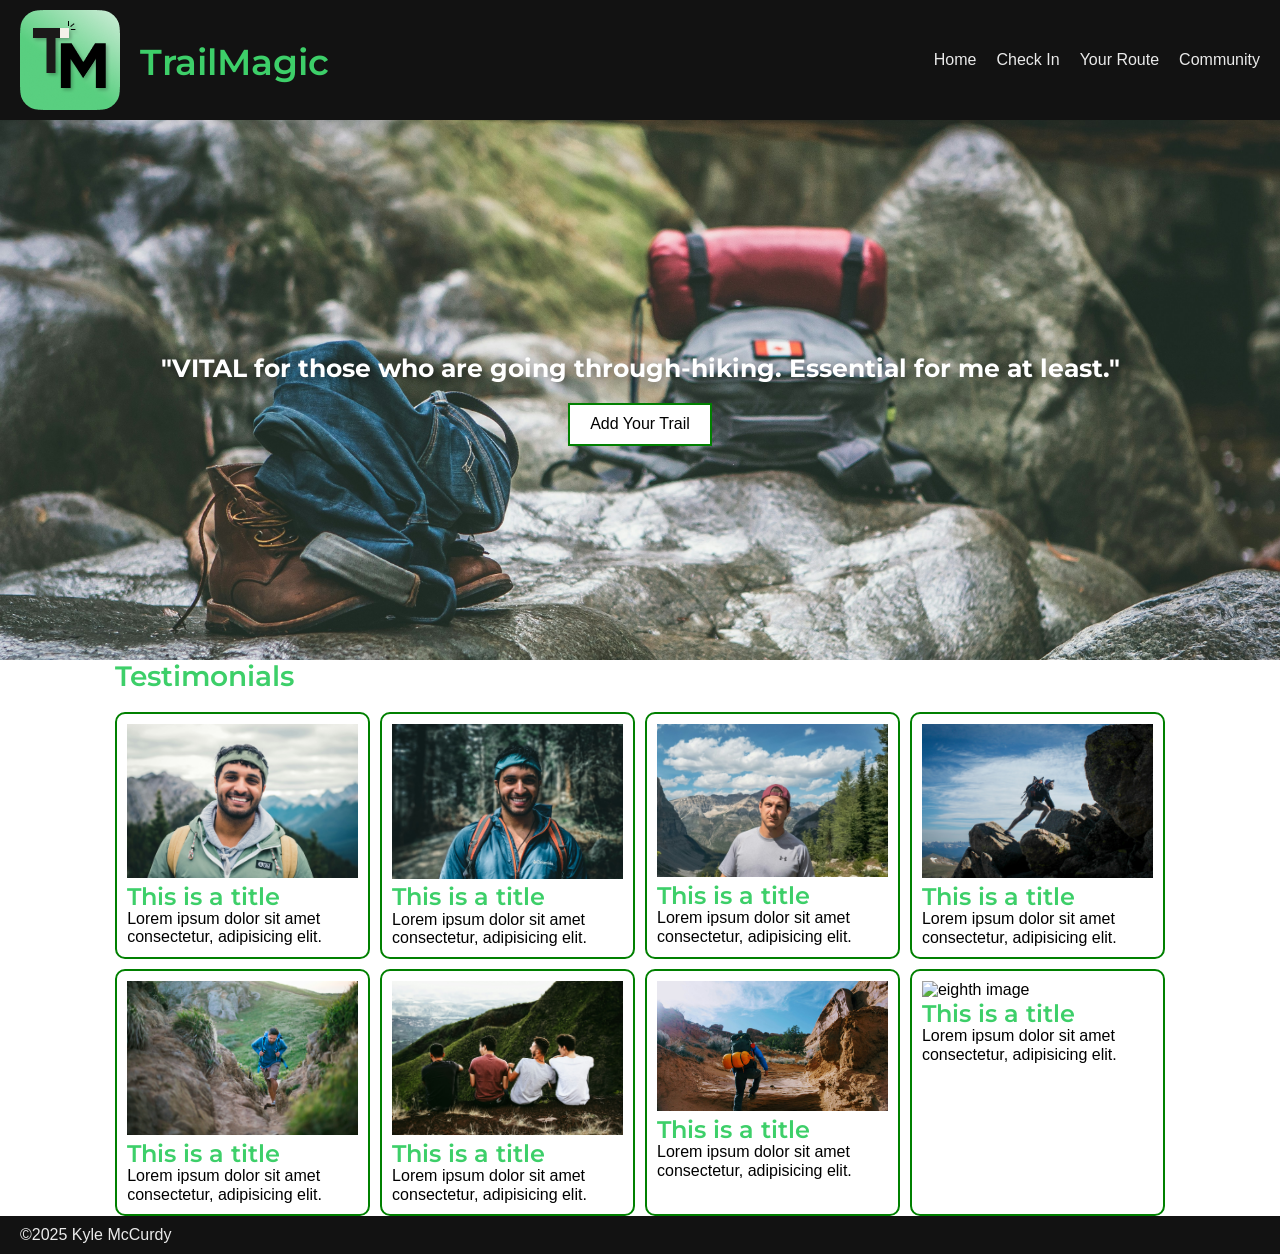
==== grid.html @ 1654e17a "finishing touches on cards" ====
<!DOCTYPE html>
<html lang="en-US">
  <head>
    <meta charset="utf-8">
    <meta http-eiuiv="X-UA-Compatible" content="IE=edge">
    <meta name="viewport" content="width=device-width, initial-scale=1">
    <title>eg_grid_demo</title>
    <link rel="preconnect" href="https://fonts.googleapis.com">
    <link rel="preconnect" href="https://fonts.gstatic.com" crossorigin>
    <link href="https://fonts.googleapis.com/css2?family=Montserrat:ital,wght@0,100..900;1,100..900&display=swap" rel="stylesheet">
        <link rel="stylesheet" href="css/reset.css">
        <link rel="stylesheet" href="css/grid.css">
  </head>

  <body>
    <nav>
        <div class="logo">
            <img src="img/Group 6.png" alt="site logo">
         <h1>TrailMagic</h1>
        </div>
         <div class="links">
            <a href="#">Home</a>
            <a href="#">Check In</a>
            <a href="#">Your Route</a>
            <a href="#">Community</a>
        </div>
    </nav>
    <section class="hero">
        <div class="hero-content">
            <h1>"VITAL for those who are going through-hiking. Essential for me at least."</h1>
        </div>
        <div class="text">
            <a class="more-links" href="#"> Add Your Trail <i class="bi bi-chevron-right"></i></a>
        </div>
    </section>
    <main>
        <h2 class="title">Testimonials</h2>
        
        <div class="container">
            <div class="card">
                <img src="img/ali1.jpg" alt="first image">
                <h3>This is a title</h3>
                <p>Lorem ipsum dolor sit amet consectetur, adipisicing elit.</p>
            </div>
   
            <div class="card">
                <img src="img/ali2.jpg" alt="second image">
                <h3>This is a title</h3>
                <p>Lorem ipsum dolor sit amet consectetur, adipisicing elit.</p>
            </div>
           
            <div class="card">
                <img src="img/bibake.jpg" alt="third image">
                <h3>This is a title</h3>
                <p>Lorem ipsum dolor sit amet consectetur, adipisicing elit.</p>
            </div>
            
            <div class="card">
                <img src="img/brad-barmore-IQxcuHBF7Uo-unsplash.jpg" alt="fourth image">
                <h3>This is a title</h3>
                <p>Lorem ipsum dolor sit amet consectetur, adipisicing elit.</p>
            </div>
                                        
            <div class="card">
                <img src="img/kitera-dent-yfVUKihgeRI-unsplash.jpg" alt="fifth image">
                <h3>This is a title</h3>
                <p>Lorem ipsum dolor sit amet consectetur, adipisicing elit.</p>
            </div>
                                    
            <div class="card">
                <img src="img/matheus-ferrero-TkrRvwxjb_8-unsplash.jpg" alt="sixth image">
                <h3>This is a title</h3>
                <p>Lorem ipsum dolor sit amet consectetur, adipisicing elit.</p>
            </div>
                                               
            <div class="card">
                <img src="img/matt-gross-Z9e3d69XxWk-unsplash.jpg" alt="seventh image">
                <h3>This is a title</h3>
                <p>Lorem ipsum dolor sit amet consectetur, adipisicing elit.</p>
            </div>
                  
            <div class="card">
                <img src="img/patrick-hendry-PQa5vHHnpm4-unsplash.jpg" alt="eighth image">
                <h3>This is a title</h3>
                <p>Lorem ipsum dolor sit amet consectetur, adipisicing elit.</p>
            </div>
                                                                
        </div>
    
    </main>
      <footer>
        <p>&copy;2025 Kyle McCurdy</p>
    </footer>
  </body>
</html>
---- css/grid.css ----
/*-- 
Document Styles 
--*/
:root {
    --bg: #121212;
    --lbg: #38sh22;
    --fg: #292525;
    --acc: #3dcf69; 
    --head: "Montserrat", serif;
    --body: "Open-Sans", sans-serif;
}
body {
  color: var(--charcoal); /*-- uses a variable for text color --*/
  font-family: var(--body); /*-- uses a variable for font-family --*/
}
h1 {font-size: 3.6rem;}
h2 {font-size: 2.8rem;}
h3 {font-size: 2.4rem;}
h4 {font-size: 2rem;}
h5 {font-size: 1.8rem;}
h6 {font-size: 1.6rem;}

h1, h2, h3, h4, h5, h6 {
    font-family: "Montserrat", serif;
    font-weight: 600;
    color: var(--acc);
}
nav, footer {
    background-color: var(--bg);
    color: #eaeaea;
    display: flex;
    justify-content: space-between;
    align-items: center;
    padding: 1rem 2rem;
}
nav div {
    display: flex;
}
nav .links {
  gap: 2rem;
}
.logo {
    align-items: center;
    gap: 2rem;
}
.logo h1 {
    padding-top: 5px;
}
a:link {
    color: inherit;
}
a:hover {
    color: var(--acc);
}
div.text {
    display: flex;
    flex-direction: column;
    justify-content: center;
    align-items: center;
}
.hero {
    width: 100%;
    height: 60vh;
    background: url('../img/andrew-ly-bQl2kRQyUE8-unsplash\ \(1\).jpg') no-repeat center center/cover;
    display: flex;
    flex-direction: column;
    align-items: center;
    justify-content: center;
    text-align: center;
}
.more-links {
  background: white;
  border: 2px solid green;
  padding: 1rem 2rem;
}
.hero-content h1 {
    font-size: 2.5rem;
    font-weight: 700;
    color: white;
    text-shadow: 2px 2px 10px rgba(0, 0, 0, 0.5);
    padding: 20px;
}
*{
    padding: 0;
    margin: 0;
}
main {
  width: 82vw;
  margin: auto;
}
.container {
  display: grid;
  grid-template-columns: repeat(4, 1fr);
  gap: 1rem;
}
.card {
  padding: 1rem;
  border: 2px solid green;
  border-radius: 10px;
}
.title {
    margin-bottom: 2rem;
}
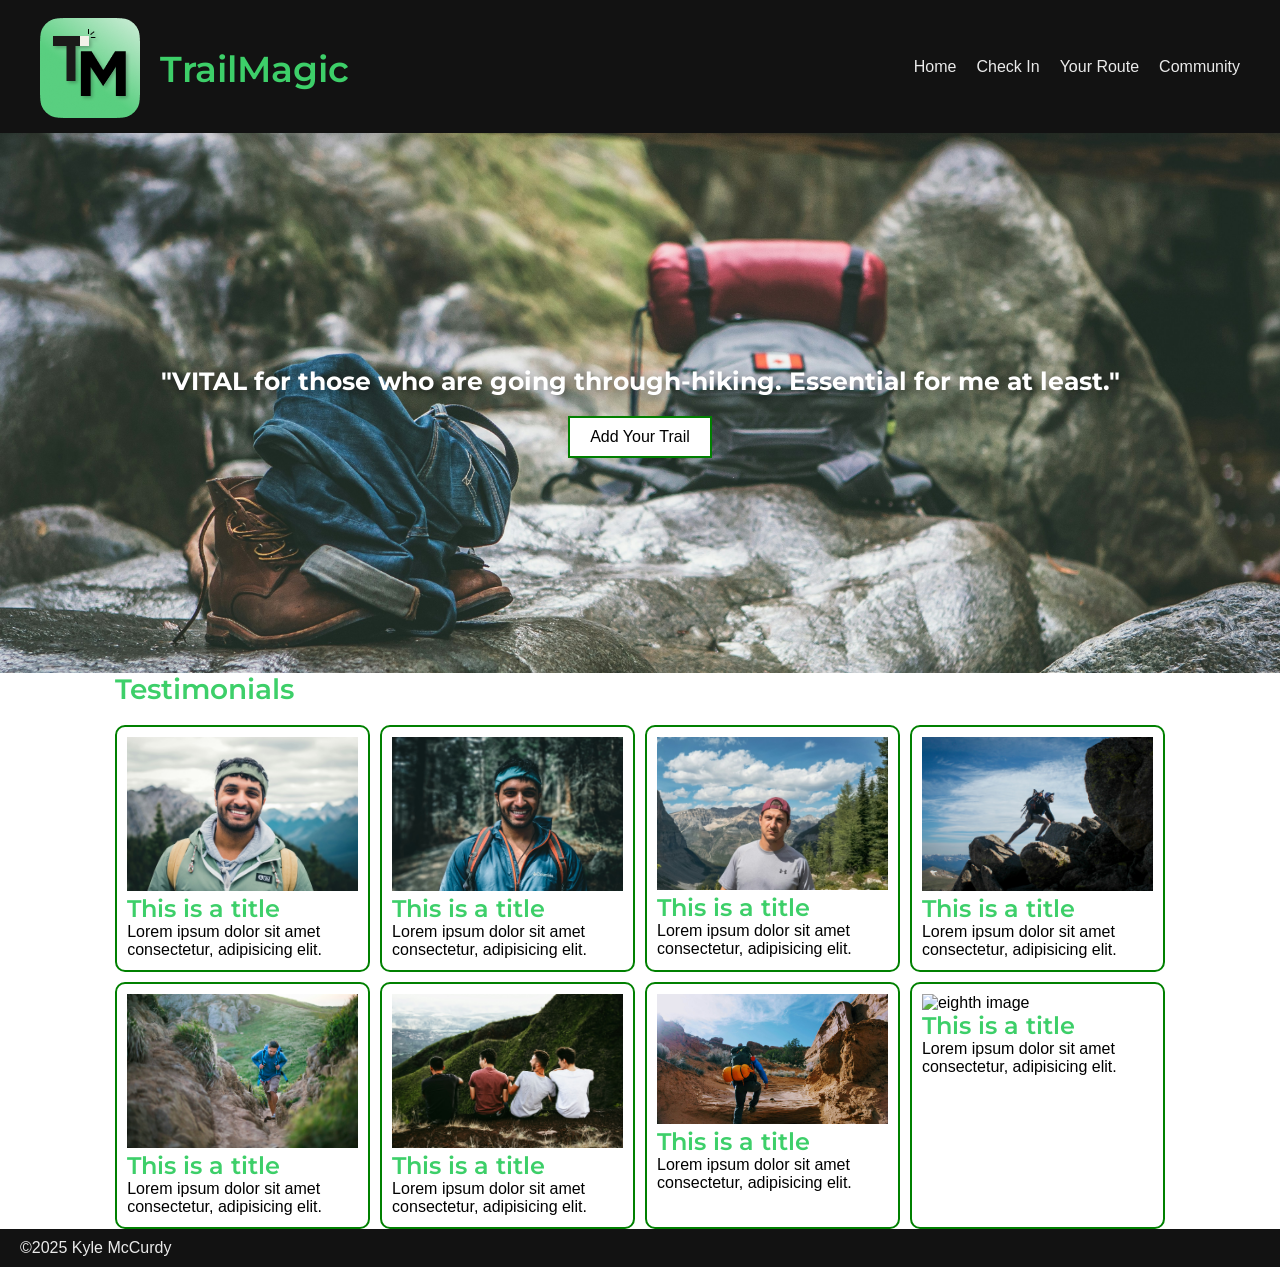
==== commit fb51b572: "hamburger menu" ====
--- a/grid.html
+++ b/grid.html
@@ -4,7 +4,7 @@
     <meta charset="utf-8">
     <meta http-eiuiv="X-UA-Compatible" content="IE=edge">
     <meta name="viewport" content="width=device-width, initial-scale=1">
-    <title>eg_grid_demo</title>
+    <title>Grid Project</title>
     <link rel="preconnect" href="https://fonts.googleapis.com">
     <link rel="preconnect" href="https://fonts.gstatic.com" crossorigin>
     <link href="https://fonts.googleapis.com/css2?family=Montserrat:ital,wght@0,100..900;1,100..900&display=swap" rel="stylesheet">
@@ -14,6 +14,7 @@
 
   <body>
     <nav>
+        <nav id="main-nav" class="topnav">
         <div class="logo">
             <img src="img/Group 6.png" alt="site logo">
          <h1>TrailMagic</h1>
@@ -24,6 +25,8 @@
             <a href="#">Your Route</a>
             <a href="#">Community</a>
         </div>
+         <a href="javascript:void(0);" class="nav-item trigram" onclick="navToggle()">&#9776;</a>
+    </nav>
     </nav>
     <section class="hero">
         <div class="hero-content">
@@ -41,6 +44,16 @@
                 <img src="img/ali1.jpg" alt="first image">
                 <h3>This is a title</h3>
                 <p>Lorem ipsum dolor sit amet consectetur, adipisicing elit.</p>
+            </div>
+            <div id="myModal" class="modal">
+                <div class="modal-content">
+                    <span class="close">&times;</span>
+                        <div class="modal-body">
+                            <img src="img/ali1.jpg" alt="A Hiker" />
+                            <h3>This is a title</h3>
+                            <p>Lorem ipsum dolor sit amet consectetur, adipisicing elit.</p>
+                        </div>
+                </div>
             </div>
    
             <div class="card">
@@ -86,7 +99,6 @@
             </div>
                                                                 
         </div>
-    
     </main>
       <footer>
         <p>&copy;2025 Kyle McCurdy</p>
--- a/css/grid.css
+++ b/css/grid.css
@@ -1,6 +1,3 @@
-/*-- 
-Document Styles 
---*/
 :root {
     --bg: #121212;
     --lbg: #38sh22;
@@ -39,6 +36,67 @@
 nav .links {
   gap: 2rem;
 }
+
+
+
+
+
+.topnav { /*-- main navigation element --*/
+    margin-top: -.25rem; /*-- uses negative margin to pull menu to top --*/
+    padding-bottom: .5rem; /*-- creates a little space below nav --*/
+    background-color: var(--prime);
+    display: flex; /*-- creates a flex container --*/
+    flex-direction: column; /*-- direction is for MOBILE screen sizes --*/
+    justify-content: space-around; /*-- lays out menu items--*/
+    align-content: center; /*-- vertically aligns menu items to center --*/
+    z-index: 1000; /*-- makes navbar always sit in the front, on the z-axis--*/
+    width: 100%; /*-- makes navbar occupy full width of the body --*/
+  }
+  a.nav-item {
+    position: relative; /*-- overcomes negative margin in above rule --*/
+    top: 4px; /*-- tweaks vertical position --*/
+    text-align: center; /*-- center-aligns all text inside their boxes --*/
+    padding: .75em 0; /*-- provides padding inside menu items --*/
+    margin: auto 0; /*-- centers menu text vertically --*/
+    color: var(--rev-text);
+    transition: color 250ms ease-in-out; /*-- specifies transition, duration, and easing --*/
+  }
+  a.nav-item:hover {
+    color: var(--accent);
+    cursor: pointer; /*-- changes menu items to pointer on hover --*/
+  }
+  .label {
+    font-size: 1rem;
+  }
+  .nav-item.trigram {
+    display: none; /*-- hides trigram (hamburger menu button) by default --*/
+    text-decoration: none; /*-- removes underline --*/
+    font-size: 2rem; /*-- makes much larger than normal text--*/
+  }
+  /*-- Mobile Nav Queries --*/
+  /*--At screens BELOW 768px, hides nav menu items and displays trigram --*/
+  @media screen and (max-width: 767px) {
+    .topnav a, .topnav span {display: none;}
+    .topnav a.trigram {display:inherit; position:absolute; right:4%; font-size:2em; padding: .25em; background:var(--prime);}
+  }
+  /*-- At screens BELOW 768px,  rules for mobile nav--*/
+  @media screen and (max-width: 767px) {
+    .topnav.responsive {align-items: center;} /*-- vertically centers--*/
+    .topnav.responsive a, .topnav.responsive span {display:inherit;} /*-- makes menu items visible --*/
+    .topnav.responsive a:first-child {margin-top:1em;} /*-- adds space above first item --*/
+    .topnav.responsive a:not(:last-child) {display:inherit; padding-top:1em;} /*-- makes items visible (but not the trigram) and adds space above them--*/
+    .topnav.responsive a.more {margin-bottom: 1em;} /*-- adds margin below bottom item --*/
+    .topnav.responsive a.trigram {visibility:hidden; transition:none;} /*-- hides trigram when open --*/
+    .topnav.responsive a.trigram:after {content:'\000D7'; visibility:visible; text-indent: -.5em;} /*-- replaces trigram sign with x-sign on mobile. --*/
+  }
+  /*-- At screens 768px and ABOVE, set normal menu defaults --*/
+  @media screen and (min-width: 768px) {
+    .topnav {display: flex; flex-direction: row; justify-content: space-between;}
+  }
+
+
+
+
 .logo {
     align-items: center;
     gap: 2rem;
@@ -97,7 +155,126 @@
   padding: 1rem;
   border: 2px solid green;
   border-radius: 10px;
+  transition: transform 0.3s ease;
+}
+.card:hover {
+    transform: scale(1.05);
 }
 .title {
     margin-bottom: 2rem;
-}+}
+
+#myImg {
+    border-radius: 5px;
+    cursor: pointer;
+    transition: 0.3s;
+  }
+  
+  #myImg:hover {opacity: 0.7;}
+  
+  .modal {
+    display: none; /* Hidden by default */
+    position: fixed; /* Stay in place */
+    z-index: 1; /* Sit on top */
+    padding-top: 100px; /* Location of the box */
+    left: 0;
+    top: 0;
+    width: 100%; /* Full width */
+    height: 100%; /* Full height */
+    overflow: auto; /* Enable scroll if needed */
+    background-color: rgb(0,0,0); /* Fallback color */
+    background-color: rgba(0,0,0,0.9); /* Black w/ opacity */
+  }
+
+  .modal-body {
+    display: grid;
+    grid-template-columns: 1fr; /*-- default modal grid (for mobile screens)--*/
+    grid-gap: 2em;
+  }
+
+  .modal-body img {
+    margin-bottom: 1.5em;
+    width: 100%;
+    height: auto;
+  }
+  
+  .modal-content {
+        background-color: var(--bg);
+        color: var(--text);
+        margin: 1rem auto;
+        padding: 1em;
+        width: 92%;
+        border-radius: 4px;
+        animation: fadein .3s ease-in-out;
+  }
+  
+  @keyframes fadein {
+    from{transform:scale(.1);} /*-- modal grows from very small to full size--*/
+  }
+
+  #caption {
+    margin: auto;
+    display: block;
+    width: 80%;
+    max-width: 700px;
+    text-align: center;
+    color: #ccc;
+    padding: 10px 0;
+    height: 150px;
+  }
+  
+  .modal-content, #caption {
+    animation-name: zoom;
+    animation-duration: 0.6s;
+  }
+  
+  @keyframes zoom {
+    from {transform:scale(0)}
+    to {transform:scale(1)}
+  }
+  
+  .close {
+    color: var(--text);
+    font-size: 2.5em;
+    font-weight: bold;
+    position: absolute; /*-- always at the top right of the modal --*/
+    top: 5px;
+    right: 4.25%;
+    transition: all .2s ease-in;
+    text-shadow: 2px 2px 5px #FAFAFA,
+                -2px -2px 5px #FAFAFA,
+                2px -2px 5px #FAFAFA,
+                -2px 2px 5px #FAFAFA;
+ }
+  
+  .close:hover,
+  .close:focus {
+    color: #bbb;
+    text-decoration: none;
+    cursor: pointer;
+  }
+  
+  @media only screen and (max-width: 700px){
+    .modal-content {
+      width: 100%;
+    }
+
+    .fade {
+        -webkit-animation-name: fade; /*-- webkit prefix  --*/
+        -webkit-animation-duration: 1.5s; /*-- webkit prefix --*/
+        animation-name: fade; /*-- defines which animation to use --*/
+        animation-duration: 1.5s; /*-- sets the duration --*/
+      }
+      @-webkit-keyframes fade { /*-- webkit prefix --*/
+        from {opacity: .4}
+        to {opacity: 1}
+      }
+      @keyframes fade { /*-- sets "fade" animation properties --*/
+        from {opacity: .4} /*-- sets start of animation --*/
+        to {opacity: 1} /*-- sets end of animation --*/
+      }
+      /* On smaller screens, hides slideshow */
+      @media only screen and (max-width: 767px) {
+        .slideshow {display: none;}
+      }
+  }
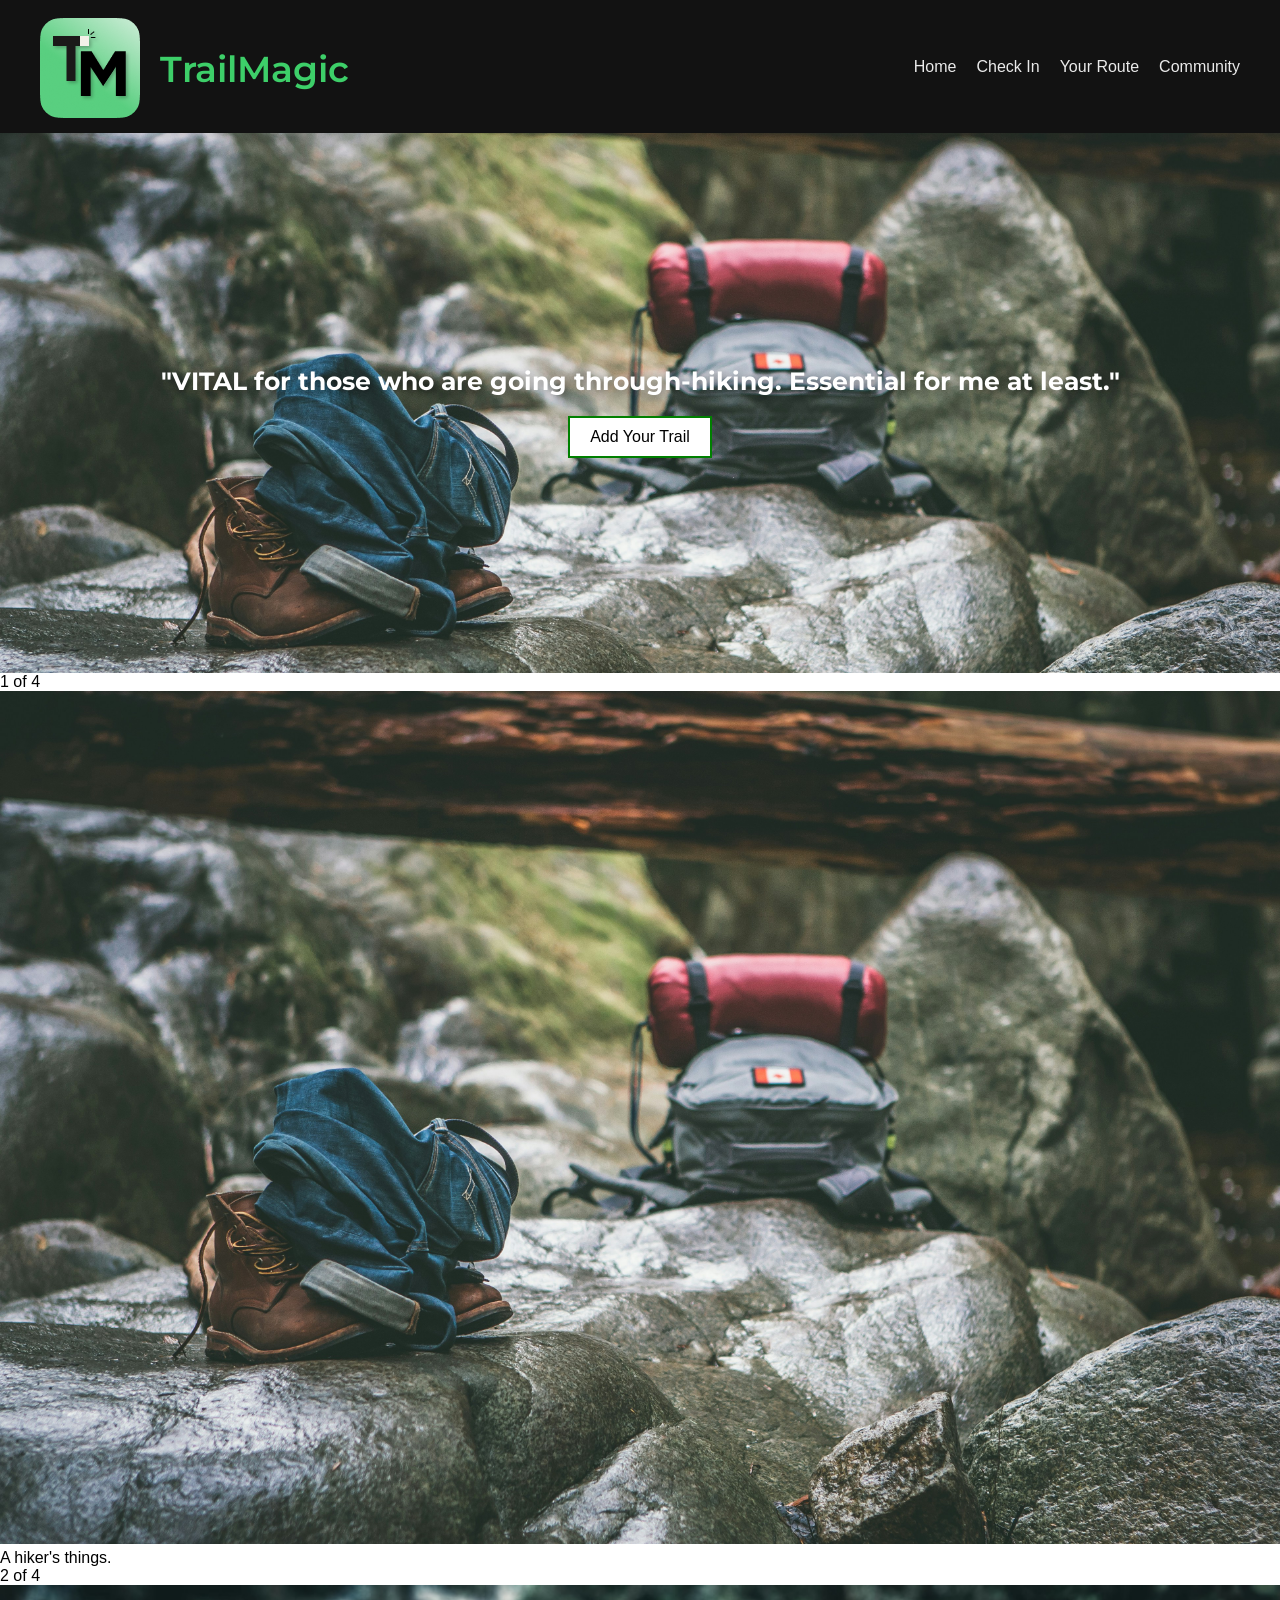
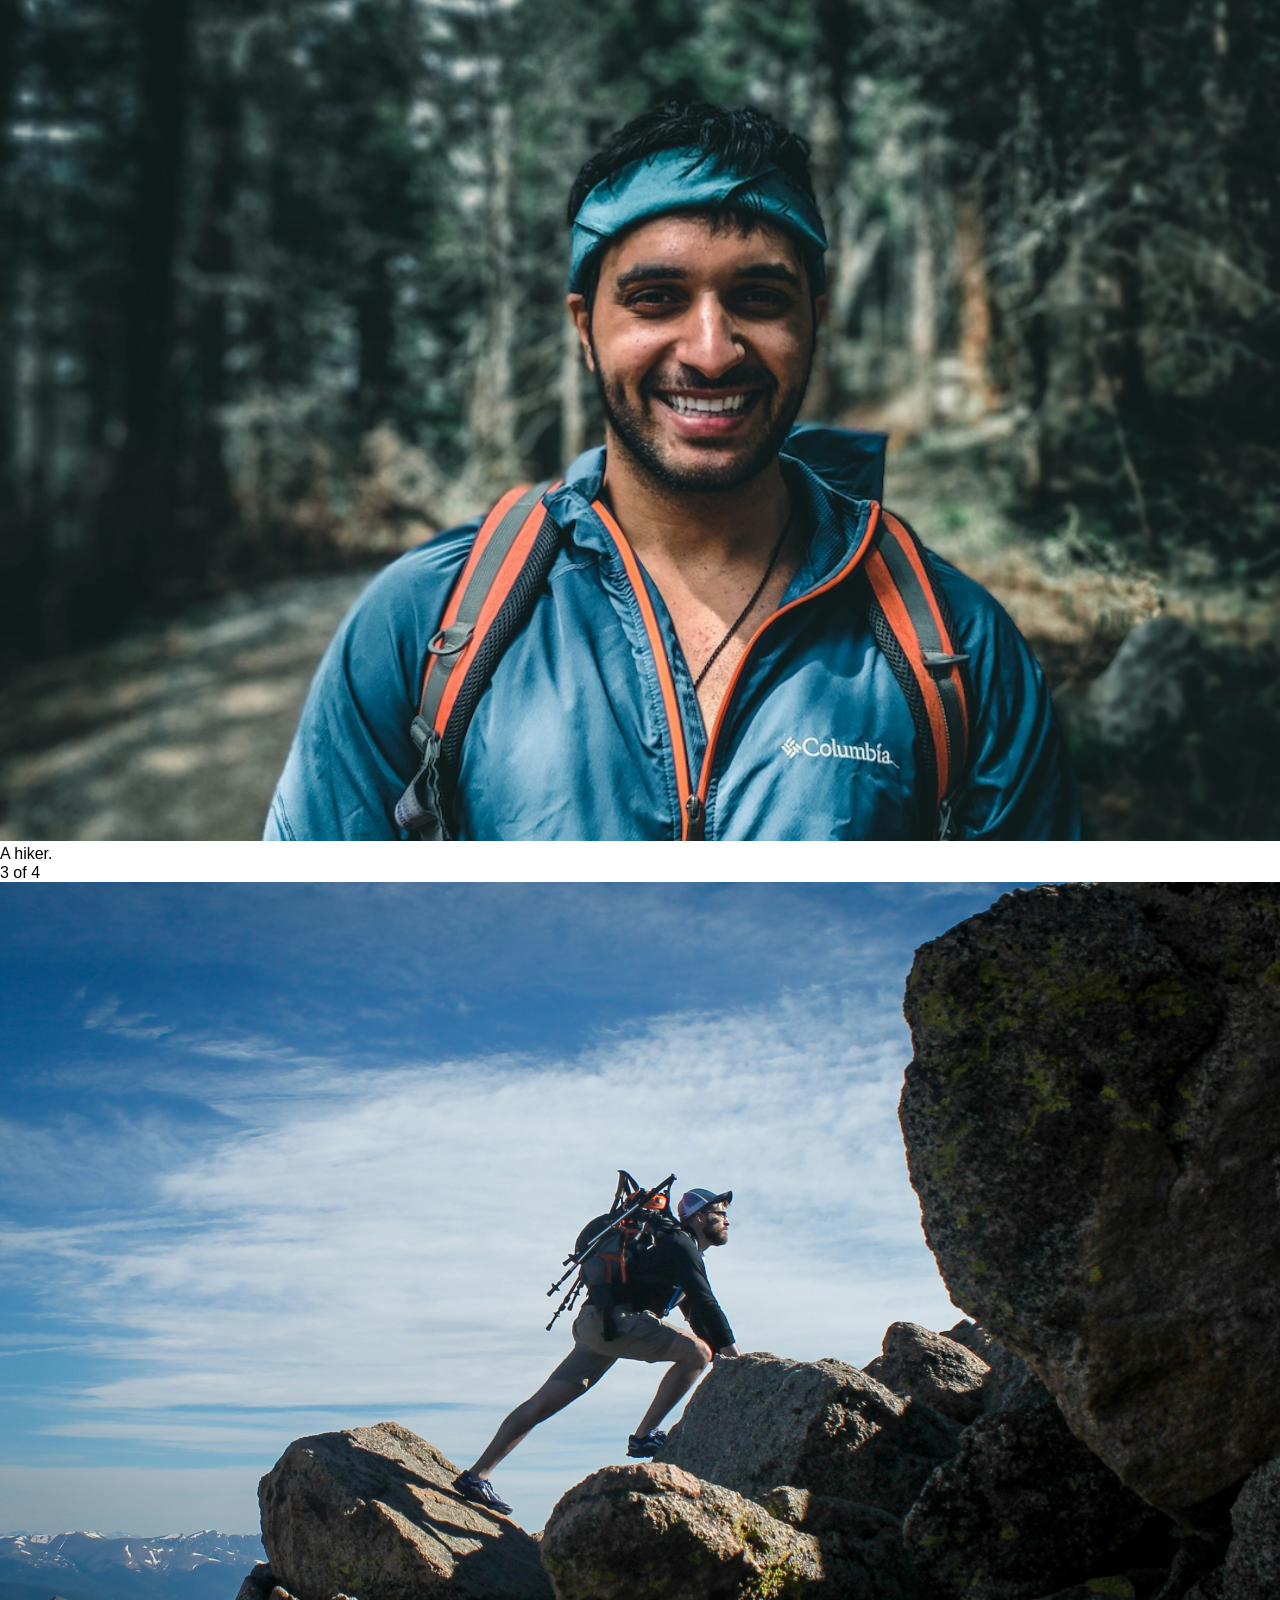
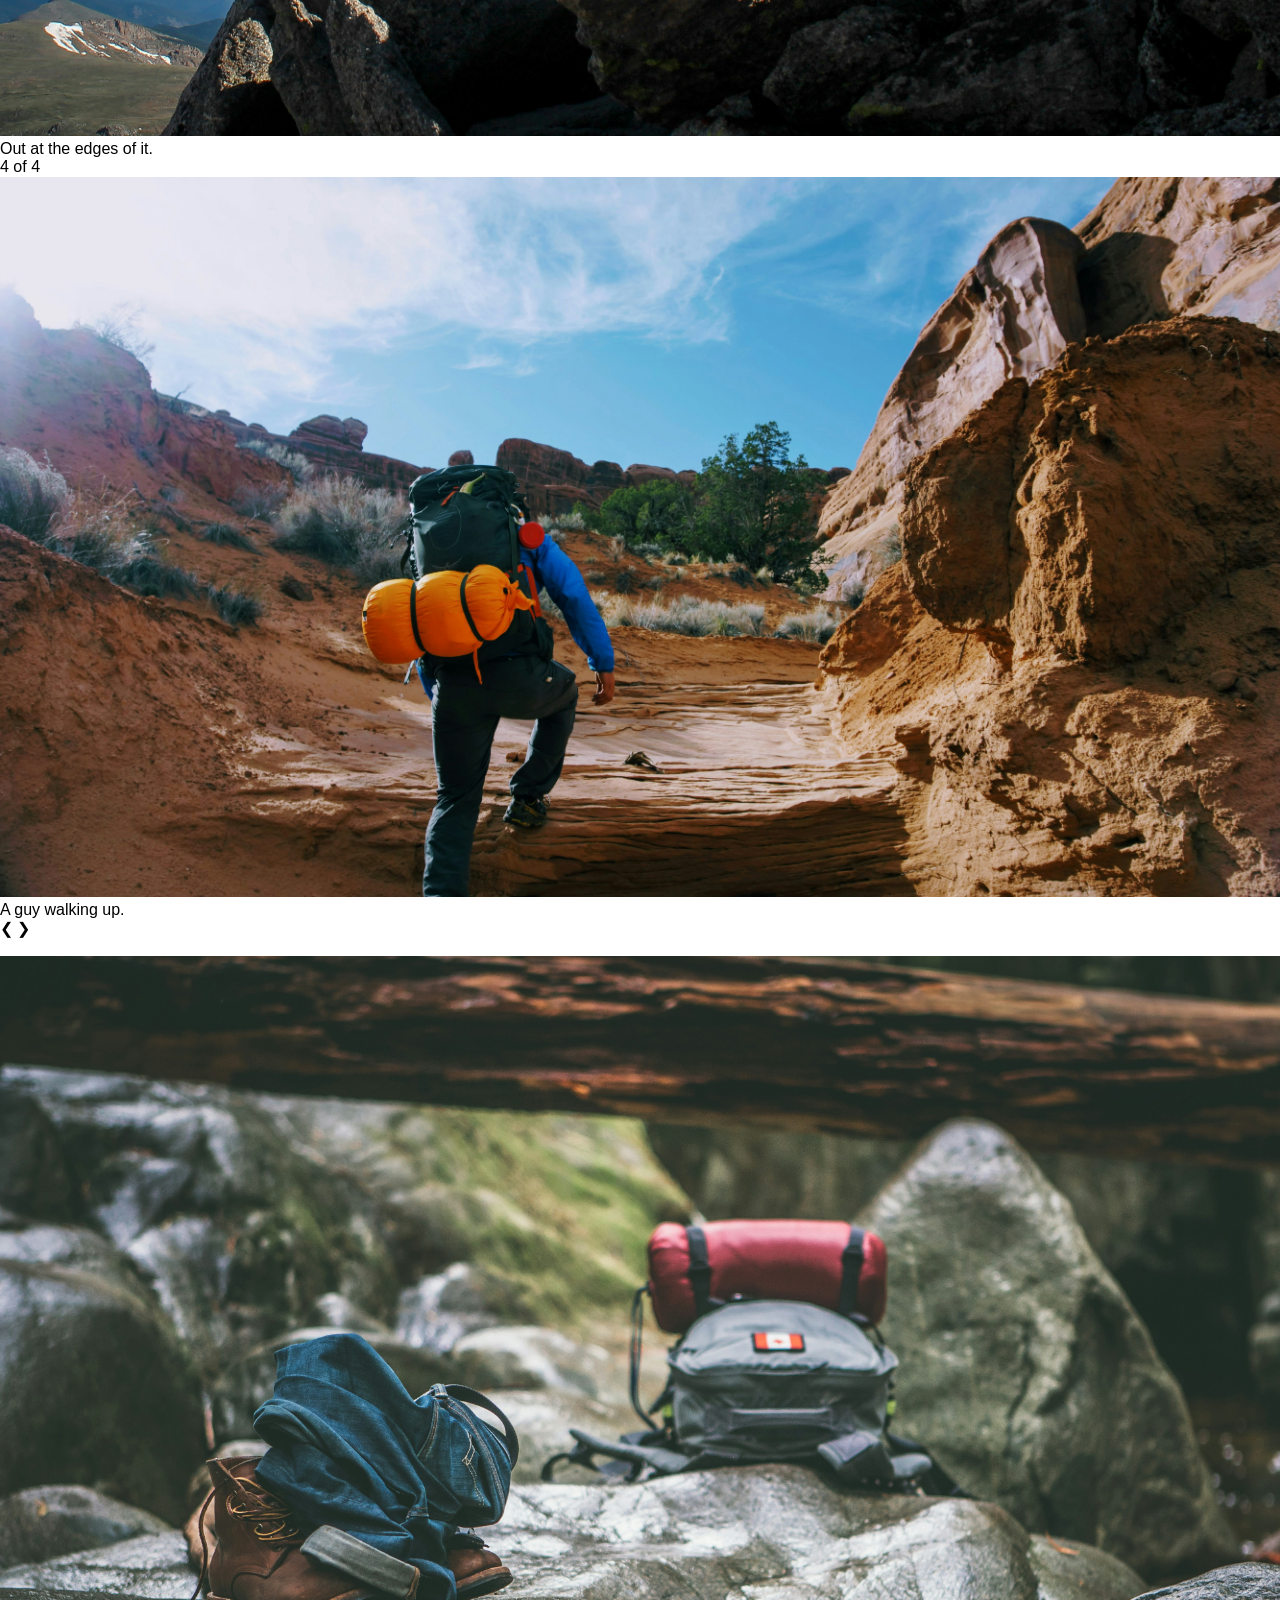
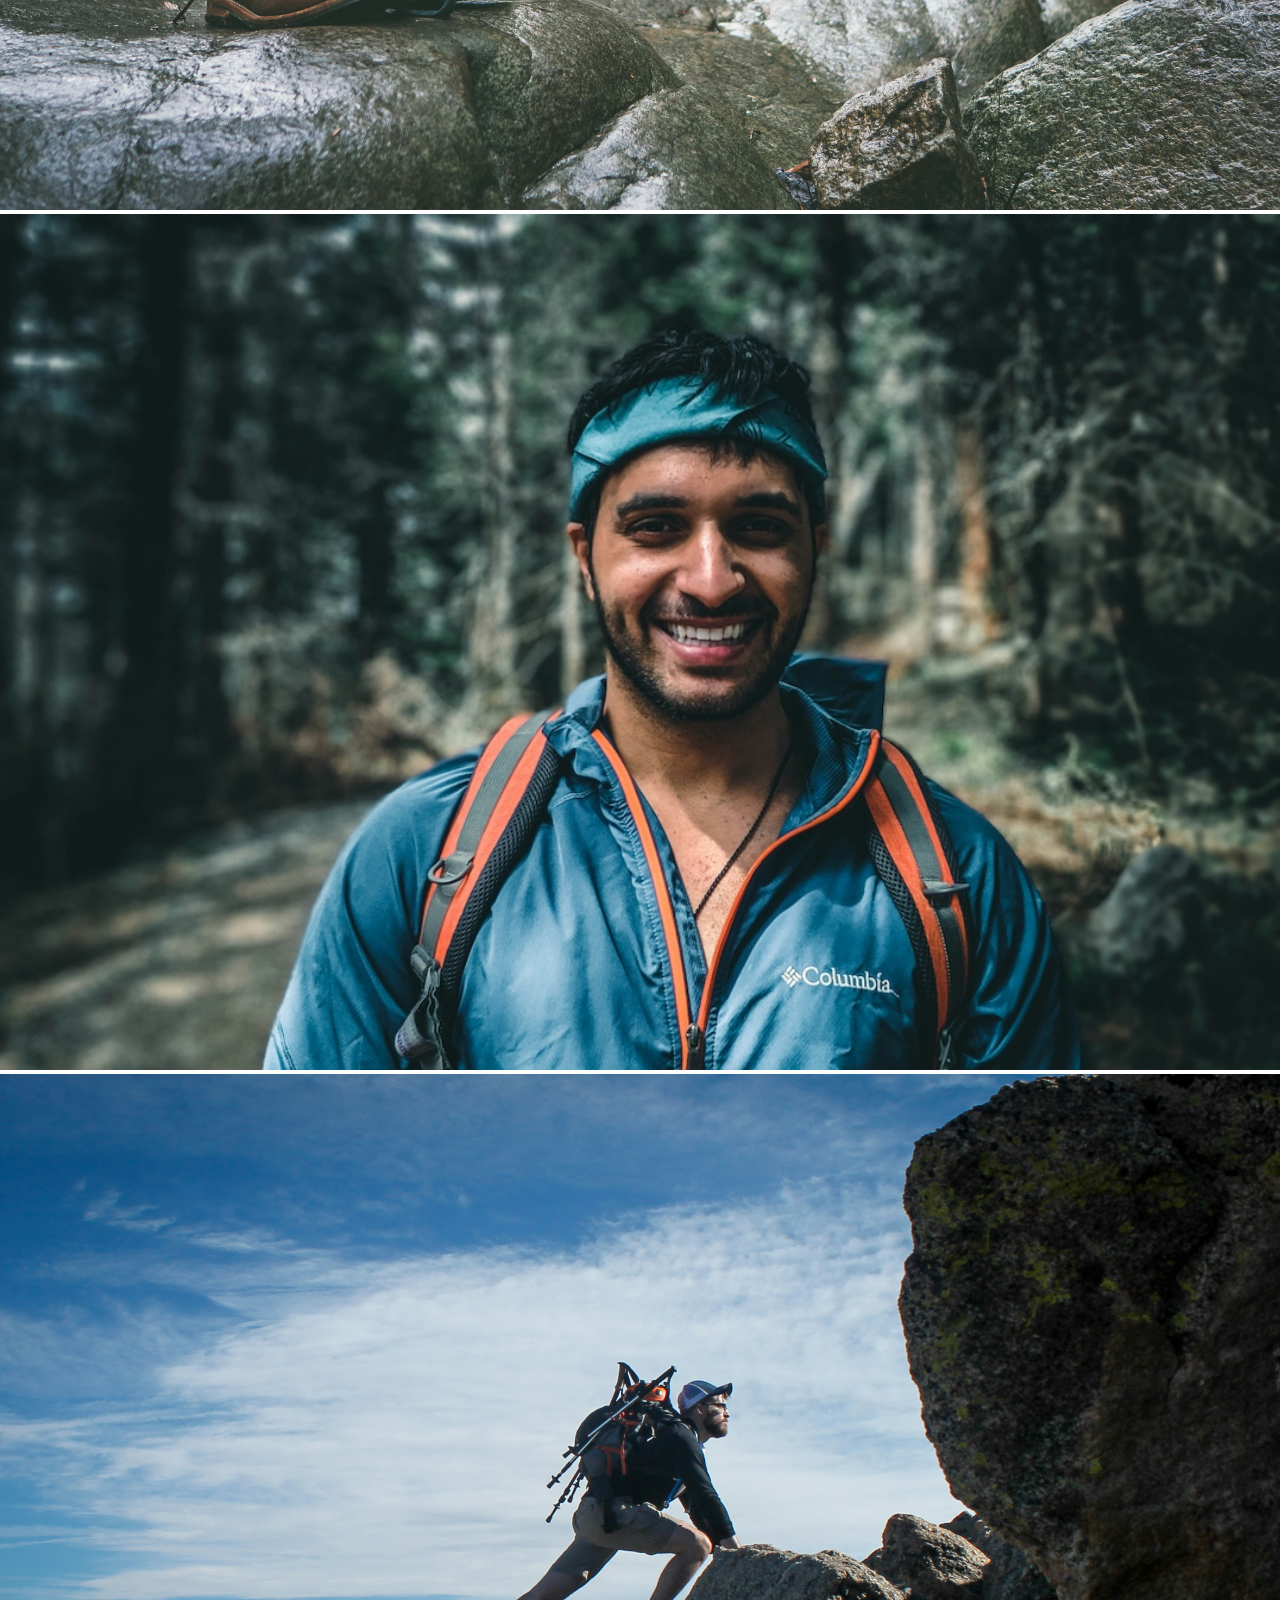
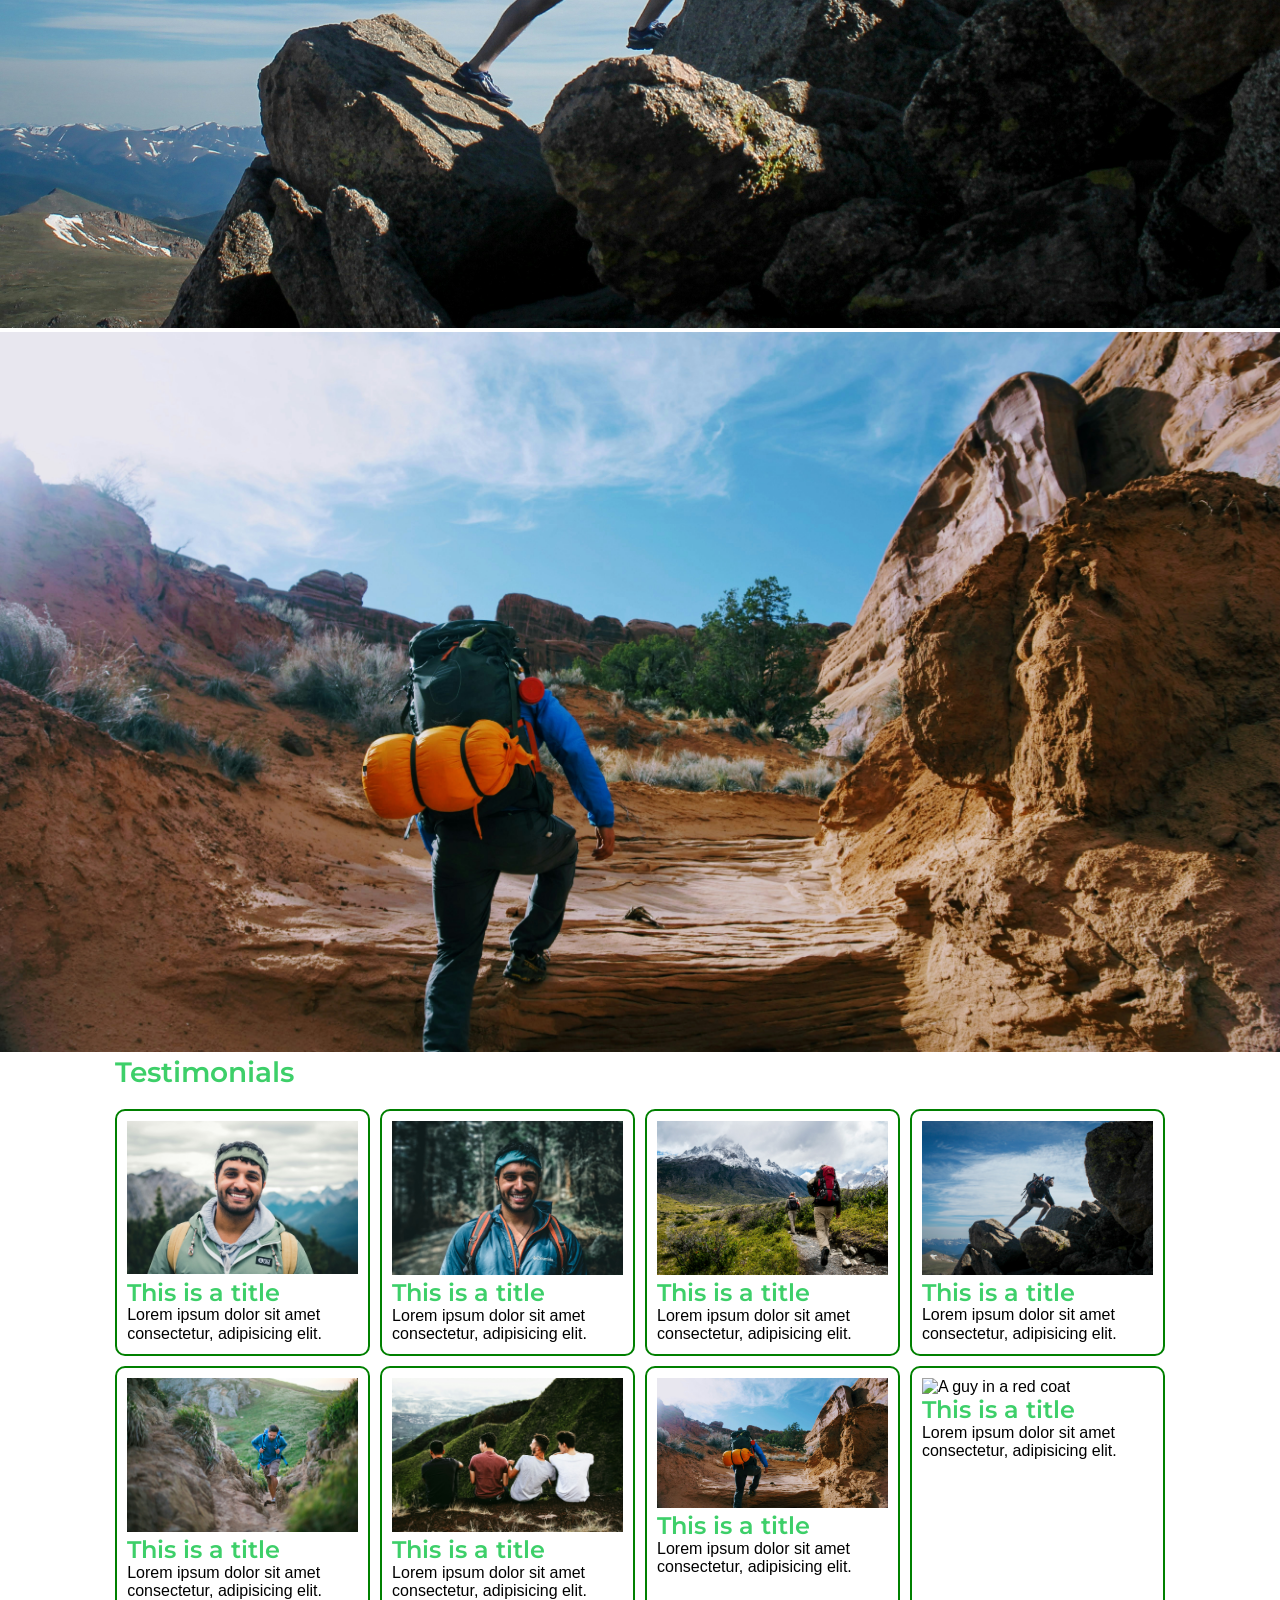
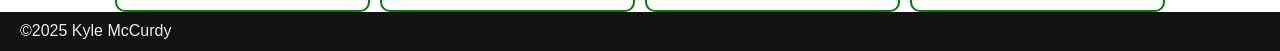
==== commit 1c64925f: "carousel attempts" ====
--- a/grid.html
+++ b/grid.html
@@ -36,16 +36,54 @@
             <a class="more-links" href="#"> Add Your Trail <i class="bi bi-chevron-right"></i></a>
         </div>
     </section>
+
+    <section class="slideshow">
+        <div class="slideshow-wrapper">
+          <div class="slide fade">
+            <div class="numberof">1 of 4</div>
+            <img src="img/andrew-ly-bQl2kRQyUE8-unsplash (1).jpg"/>
+            <div class="captiontext">A hiker's things.</div>
+          </div>
+          <div class="slide fade">
+            <div class="numberof">2 of 4</div>
+            <img src="img/ali2.jpg"/>
+            <div class="captiontext">A hiker.</div>
+          </div>
+          <div class="slide fade">
+            <div class="numberof">3 of 4</div>
+            <img src="img/brad-barmore-IQxcuHBF7Uo-unsplash.jpg"/>
+            <div class="captiontext">Out at the edges of it.</div>
+          </div>
+          <div class="slide fade">
+            <div class="numberof">4 of 4</div>
+            <img src="img/matt-gross-Z9e3d69XxWk-unsplash.jpg"/>
+            <div class="captiontext">A guy walking up.</div>
+          </div>
+          <a class="prev" onclick="plusSlides(-1)">&#10094;</a>
+          <a class="next" onclick="plusSlides(1)">&#10095;</a>
+        </div>
+        <br />
+        <div class="text-center">
+          <span class="indicator" onclick="currentSlide(1)"><img src="img/andrew-ly-bQl2kRQyUE8-unsplash (1).jpg"/></span>
+          <span class="indicator" onclick="currentSlide(2)"><img src="img/ali2.jpg"/></span>
+          <span class="indicator" onclick="currentSlide(3)"><img src="img/brad-barmore-IQxcuHBF7Uo-unsplash.jpg"/></span>
+          <span class="indicator" onclick="currentSlide(4)"><img src="img/matt-gross-Z9e3d69XxWk-unsplash.jpg"/></span>
+        </div>
+      </section>
+
+
+
     <main>
         <h2 class="title">Testimonials</h2>
         
         <div class="container">
-            <div class="card">
+            <div class="card" data-modal="#09">
+            
                 <img src="img/ali1.jpg" alt="first image">
                 <h3>This is a title</h3>
                 <p>Lorem ipsum dolor sit amet consectetur, adipisicing elit.</p>
             </div>
-            <div id="myModal" class="modal">
+            <div id="09" class="modal">
                 <div class="modal-content">
                     <span class="close">&times;</span>
                         <div class="modal-body">
@@ -56,52 +94,128 @@
                 </div>
             </div>
    
-            <div class="card">
-                <img src="img/ali2.jpg" alt="second image">
-                <h3>This is a title</h3>
-                <p>Lorem ipsum dolor sit amet consectetur, adipisicing elit.</p>
-            </div>
-           
-            <div class="card">
-                <img src="img/bibake.jpg" alt="third image">
-                <h3>This is a title</h3>
-                <p>Lorem ipsum dolor sit amet consectetur, adipisicing elit.</p>
-            </div>
+            <div class="card" data-modal="#24">
+                <img src="img/ali2.jpg" alt="A hiker again">
+                <h3>This is a title</h3>
+                <p>Lorem ipsum dolor sit amet consectetur, adipisicing elit.</p>
+            </div>
+            <div id="24" class="modal">
+                <div class="modal-content">
+                    <span class="close">&times;</span>
+                        <div class="modal-body">
+                            <img src="img/ali2.jpg" alt="A Hiker Again" />
+                            <h3>This is a title</h3>
+                            <p>Lorem ipsum dolor sit amet consectetur, adipisicing elit.</p>
+                        </div>
+                    </div>
+                </div>
+
+
+            <div class="card" data-modal="#35">
+                <img src="img/toomas-tartes-Yizrl9N_eDA-unsplash.jpg" alt="A great view">
+                <h3>This is a title</h3>
+                <p>Lorem ipsum dolor sit amet consectetur, adipisicing elit.</p>
+            </div>
+            <div id="35" class="modal">
+                <div class="modal-content">
+                    <span class="close">&times;</span>
+                        <div class="modal-body">
+                            <img src="img/toomas-tartes-Yizrl9N_eDA-unsplash.jpg" alt="A great view" />
+                            <h3>This is a title</h3>
+                            <p>Lorem ipsum dolor sit amet consectetur, adipisicing elit.</p>
+                        </div>
+                    </div>
+                </div>
+
+            <div class="card" data-modal="#44">
+                <img src="img/brad-barmore-IQxcuHBF7Uo-unsplash.jpg" alt="parkour">
+                <h3>This is a title</h3>
+                <p>Lorem ipsum dolor sit amet consectetur, adipisicing elit.</p>
+            </div>
+            <div id="44" class="modal">
+                <div class="modal-content">
+                    <span class="close">&times;</span>
+                        <div class="modal-body">
+                            <img src="img/brad-barmore-IQxcuHBF7Uo-unsplash.jpg" alt="parkour" />
+                            <h3>This is a title</h3>
+                            <p>Lorem ipsum dolor sit amet consectetur, adipisicing elit.</p>
+                        </div>
+                    </div>
+                </div>     
             
-            <div class="card">
-                <img src="img/brad-barmore-IQxcuHBF7Uo-unsplash.jpg" alt="fourth image">
-                <h3>This is a title</h3>
-                <p>Lorem ipsum dolor sit amet consectetur, adipisicing elit.</p>
-            </div>
-                                        
-            <div class="card">
-                <img src="img/kitera-dent-yfVUKihgeRI-unsplash.jpg" alt="fifth image">
-                <h3>This is a title</h3>
-                <p>Lorem ipsum dolor sit amet consectetur, adipisicing elit.</p>
-            </div>
+
+            <div class="card" data-modal="#54">
+                <img src="img/kitera-dent-yfVUKihgeRI-unsplash.jpg" alt="blue coat guy">
+                <h3>This is a title</h3>
+                <p>Lorem ipsum dolor sit amet consectetur, adipisicing elit.</p>
+            </div>
+            <div id="54" class="modal">
+                <div class="modal-content">
+                    <span class="close">&times;</span>
+                        <div class="modal-body">
+                            <img src="img/kitera-dent-yfVUKihgeRI-unsplash.jpg" alt="blue coat guy" />
+                            <h3>This is a title</h3>
+                            <p>Lorem ipsum dolor sit amet consectetur, adipisicing elit.</p>
+                        </div>
+                    </div>
+                </div>   
                                     
-            <div class="card">
-                <img src="img/matheus-ferrero-TkrRvwxjb_8-unsplash.jpg" alt="sixth image">
-                <h3>This is a title</h3>
-                <p>Lorem ipsum dolor sit amet consectetur, adipisicing elit.</p>
-            </div>
-                                               
-            <div class="card">
-                <img src="img/matt-gross-Z9e3d69XxWk-unsplash.jpg" alt="seventh image">
-                <h3>This is a title</h3>
-                <p>Lorem ipsum dolor sit amet consectetur, adipisicing elit.</p>
-            </div>
-                  
-            <div class="card">
-                <img src="img/patrick-hendry-PQa5vHHnpm4-unsplash.jpg" alt="eighth image">
-                <h3>This is a title</h3>
-                <p>Lorem ipsum dolor sit amet consectetur, adipisicing elit.</p>
-            </div>
-                                                                
+            <div class="card" data-modal="#59">
+                <img src="img/matheus-ferrero-TkrRvwxjb_8-unsplash.jpg" alt="some bros">
+                <h3>This is a title</h3>
+                <p>Lorem ipsum dolor sit amet consectetur, adipisicing elit.</p>
+            </div>
+            <div id="59" class="modal">
+                <div class="modal-content">
+                    <span class="close">&times;</span>
+                        <div class="modal-body">
+                            <img src="img/matheus-ferrero-TkrRvwxjb_8-unsplash.jpg" alt="some bros" />
+                            <h3>This is a title</h3>
+                            <p>Lorem ipsum dolor sit amet consectetur, adipisicing elit.</p>
+                        </div>
+                    </div>
+                </div>
+
+            <div class="card" data-modal="#71">
+                <img src="img/matt-gross-Z9e3d69XxWk-unsplash.jpg" alt="Guy walking up">
+                <h3>This is a title</h3>
+                <p>Lorem ipsum dolor sit amet consectetur, adipisicing elit.</p>
+            </div>
+            <div id="71" class="modal">
+                <div class="modal-content">
+                    <span class="close">&times;</span>
+                        <div class="modal-body">
+                            <img src="img/matt-gross-Z9e3d69XxWk-unsplash.jpg" alt="Guy walking up" />
+                            <h3>This is a title</h3>
+                            <p>Lorem ipsum dolor sit amet consectetur, adipisicing elit.</p>
+                        </div>
+                    </div>
+                </div>
+
+
+            <div class="card" data-modal="#32">
+                <img src="img/patrick-hendry-PQa5vHHnpm4-unsplash.jpg" alt="A guy in a red coat">
+                <h3>This is a title</h3>
+                <p>Lorem ipsum dolor sit amet consectetur, adipisicing elit.</p>
+            </div>
+            <div id="32" class="modal">
+                <div class="modal-content">
+                    <span class="close">&times;</span>
+                        <div class="modal-body">
+                            <img src="img/patrick-hendry-PQa5vHHnpm4-unsplash.jpg" alt="A guy in a red coat" />
+                            <h3>This is a title</h3>
+                            <p>Lorem ipsum dolor sit amet consectetur, adipisicing elit.</p>
+                        </div>
+                    </div>
+                </div>                                     
         </div>
     </main>
       <footer>
         <p>&copy;2025 Kyle McCurdy</p>
     </footer>
+    <script src="https://code.jquery.com/jquery-3.3.1.min.js"
+			  integrity="sha256-FgpCb/KJQlLNfOu91ta32o/NMZxltwRo8QtmkMRdAu8="
+			  crossorigin="anonymous"></script>
+              <script src="grid.js"></script>
   </body>
 </html>
--- a/css/grid.css
+++ b/css/grid.css
@@ -46,7 +46,7 @@
     padding-bottom: .5rem; /*-- creates a little space below nav --*/
     background-color: var(--prime);
     display: flex; /*-- creates a flex container --*/
-    flex-direction: column; /*-- direction is for MOBILE screen sizes --*/
+    flex-direction: row; /*-- direction is for MOBILE screen sizes --*/
     justify-content: space-around; /*-- lays out menu items--*/
     align-content: center; /*-- vertically aligns menu items to center --*/
     z-index: 1000; /*-- makes navbar always sit in the front, on the z-axis--*/
@@ -72,6 +72,7 @@
     display: none; /*-- hides trigram (hamburger menu button) by default --*/
     text-decoration: none; /*-- removes underline --*/
     font-size: 2rem; /*-- makes much larger than normal text--*/
+
   }
   /*-- Mobile Nav Queries --*/
   /*--At screens BELOW 768px, hides nav menu items and displays trigram --*/
@@ -138,6 +139,7 @@
     text-shadow: 2px 2px 10px rgba(0, 0, 0, 0.5);
     padding: 20px;
 }
+
 *{
     padding: 0;
     margin: 0;
@@ -199,7 +201,7 @@
   }
   
   .modal-content {
-        background-color: var(--bg);
+        background-color: whitesmoke;
         color: var(--text);
         margin: 1rem auto;
         padding: 1em;
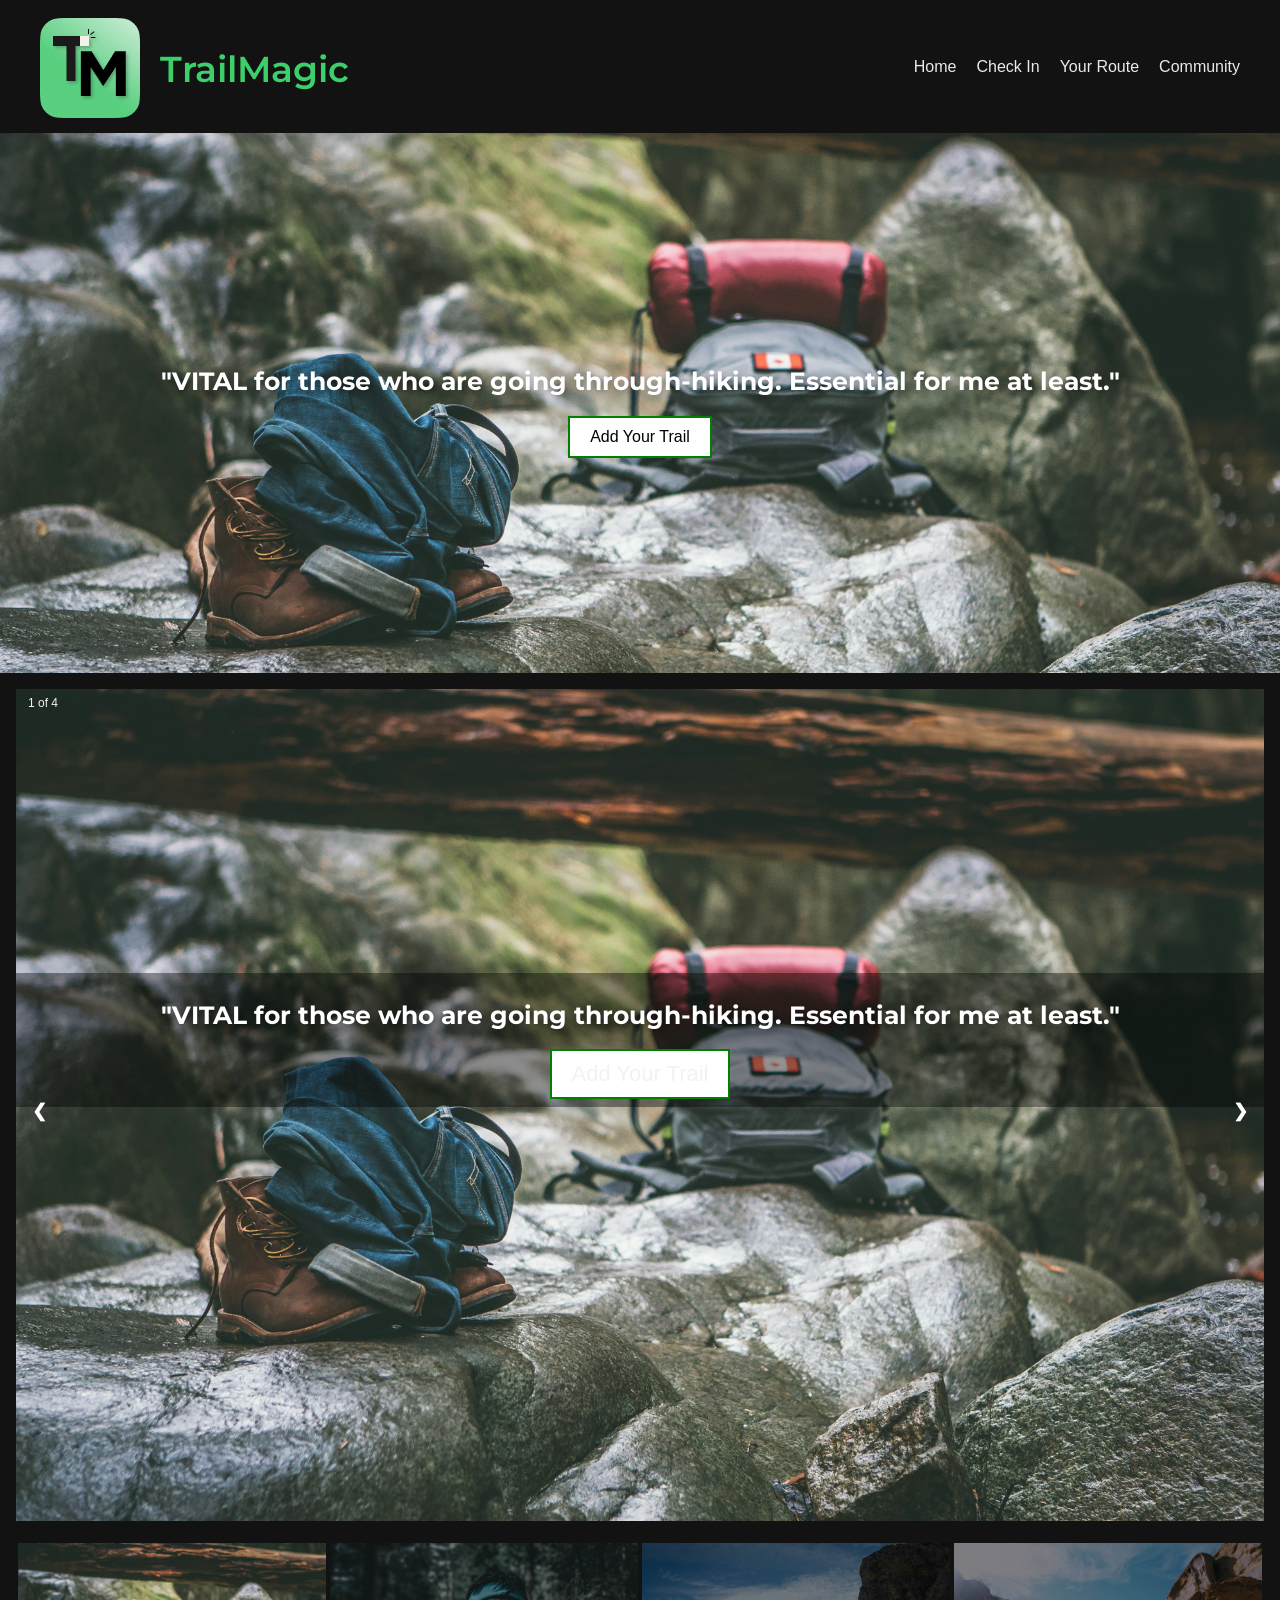
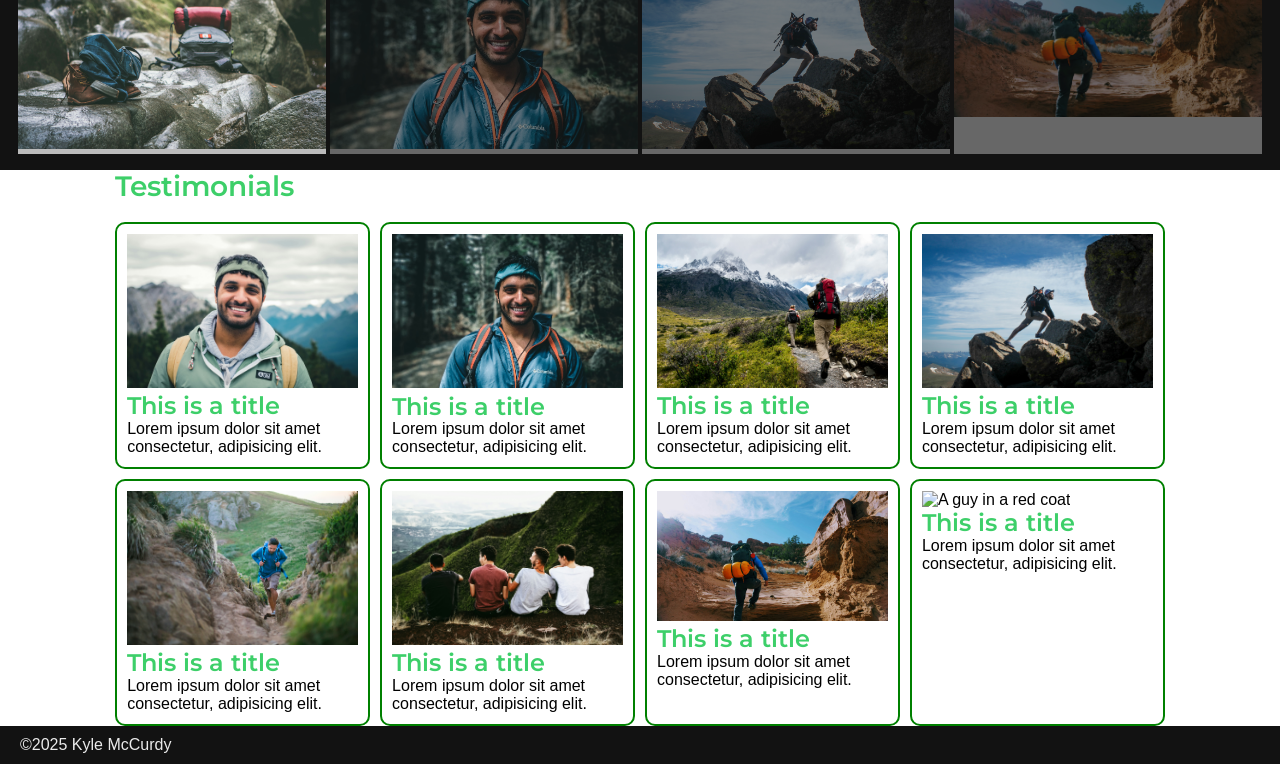
==== commit 2cf10769: "text updates" ====
--- a/grid.html
+++ b/grid.html
@@ -42,7 +42,13 @@
           <div class="slide fade">
             <div class="numberof">1 of 4</div>
             <img src="img/andrew-ly-bQl2kRQyUE8-unsplash (1).jpg"/>
-            <div class="captiontext">A hiker's things.</div>
+            <div class="hero-content captiontext">
+                <h1>"VITAL for those who are going through-hiking. Essential for me at least."</h1>
+                <div class="text">
+                    <a class="more-links" href="#"> Add Your Trail <i class="bi bi-chevron-right"></i></a>
+                </div>
+            </div>
+            
           </div>
           <div class="slide fade">
             <div class="numberof">2 of 4</div>
--- a/css/grid.css
+++ b/css/grid.css
@@ -93,6 +93,99 @@
   /*-- At screens 768px and ABOVE, set normal menu defaults --*/
   @media screen and (min-width: 768px) {
     .topnav {display: flex; flex-direction: row; justify-content: space-between;}
+  }
+
+
+
+  .slideshow {
+    background-color: var(--bg);
+    padding: 1em;
+  }
+  .slideshow-wrapper {
+    position: relative; /*-- this allows children to be position absolutely --*/
+    margin: auto; /*-- simple centering method--*/  max-width: 100%; /*-- contrains slideshow on largest screens --*/
+  }
+  .slideshow-wrapper img {
+    width: 100%; /*-- makes slideshow responsive in size --*/
+  }
+  .prev, .next {
+    cursor: pointer; /*-- changes hover cursor to the hand --*/
+    position: absolute; /*-- positions arrows absolutely--*/
+    top: 50%; /*-- positions arrows half the height of parent from top --*/
+    width: auto; /*-- matches width of parent --*/
+    padding: 16px; /*-- adds a little bit of space--*/
+    margin-top: -22px; /*-- adjusts position by height of arrows --*/
+    color: white; /*-- sets color for contrast --*/
+    font-weight: bold; /*-- selects heavier font --*/
+    font-size: 18px; /*-- sets arrow font size --*/
+    transition: 0.6s ease; /*-- sets transition speed for arrow hover--*/
+    border-radius: 0 3px 3px 0; /*-- slightly rounds inside borders --*/
+    -moz-user-select: none;
+    -webkit-user-select: none;
+    -ms-user-select: none;
+    user-select: none; /*-- prevents users from selecting buttons --*/
+  }
+  .next {
+    right: 0; /*-- positions next arrow hard right --*/
+    border-radius: 3px 0 0 3px; /*-- rounds the outside borders --*/
+  }
+  .prev:hover, .next:hover {
+    background-color: rgba(0,0,0,0.8); /*-- gives a background for contrast on hover --*/
+  }
+  .captiontext {
+    background: rgba(0,0,0,0.4); /*-- transparent black background --*/
+    color: #f2f2f2; /*-- sets color to almost white --*/
+    font-size: 22px; /*-- sets font size --*/
+    padding: 8px 12px; /*-- sets caption padding --*/
+    position: absolute; /*-- positions caption text absolutely--*/
+    bottom: 50%; /*-- sets position 8px from bottom --*/
+    width: 100%; /*-- sets width equal to container width --*/
+    text-align: center; /*-- aligns text center --*/
+  }
+  .numberof {
+    color: #f2f2f2; /*-- sets color to almost white --*/
+    font-size: 12px; /*-- sets font size --*/
+    padding: 8px 12px; /*-- sets numberof padding --*/
+    position: absolute; /*-- positions numberof text absolutely--*/
+    top: 0; /*-- sets position hard to the top--*/
+  }
+  .text-center {
+    display: flex;
+  }
+  .indicator {
+    cursor:pointer; /*-- changes hover cursor to the hand --*/
+    height: auto; /*-- sets height of pics --*/
+    width: 25%; /*-- sets width of pics --*/
+    margin: 0 2px; /*-- adds margin between pics --*/
+    background-color: #bbb; /*-- sets background color to light gray --*/
+    display: inline-block; /*-- displays in a horizontal line --*/
+    transition: all 250ms ease-in-out; /*-- allows opacity change to take time --*/
+    opacity: .5;
+  }
+  .indicator img {
+    width: 100% !important; /*-- small images fill available space --*/
+  }
+  .active, .indicator:hover {
+    opacity: 1; /*-- makes fully visible when hovered  --*/
+  }
+  /* Fading animation */
+  .fade {
+    -webkit-animation-name: fade; /*-- webkit prefix  --*/
+    -webkit-animation-duration: 1.5s; /*-- webkit prefix --*/
+    animation-name: fade; /*-- defines which animation to use --*/
+    animation-duration: 1.5s; /*-- sets the duration --*/
+  }
+  @-webkit-keyframes fade { /*-- webkit prefix --*/
+    from {opacity: .4}
+    to {opacity: 1}
+  }
+  @keyframes fade { /*-- sets "fade" animation properties --*/
+    from {opacity: .4} /*-- sets start of animation --*/
+    to {opacity: 1} /*-- sets end of animation --*/
+  }
+  /* On smaller screens, hides slideshow */
+  @media only screen and (max-width: 767px) {
+    .slideshow {display: none;}
   }
 
 
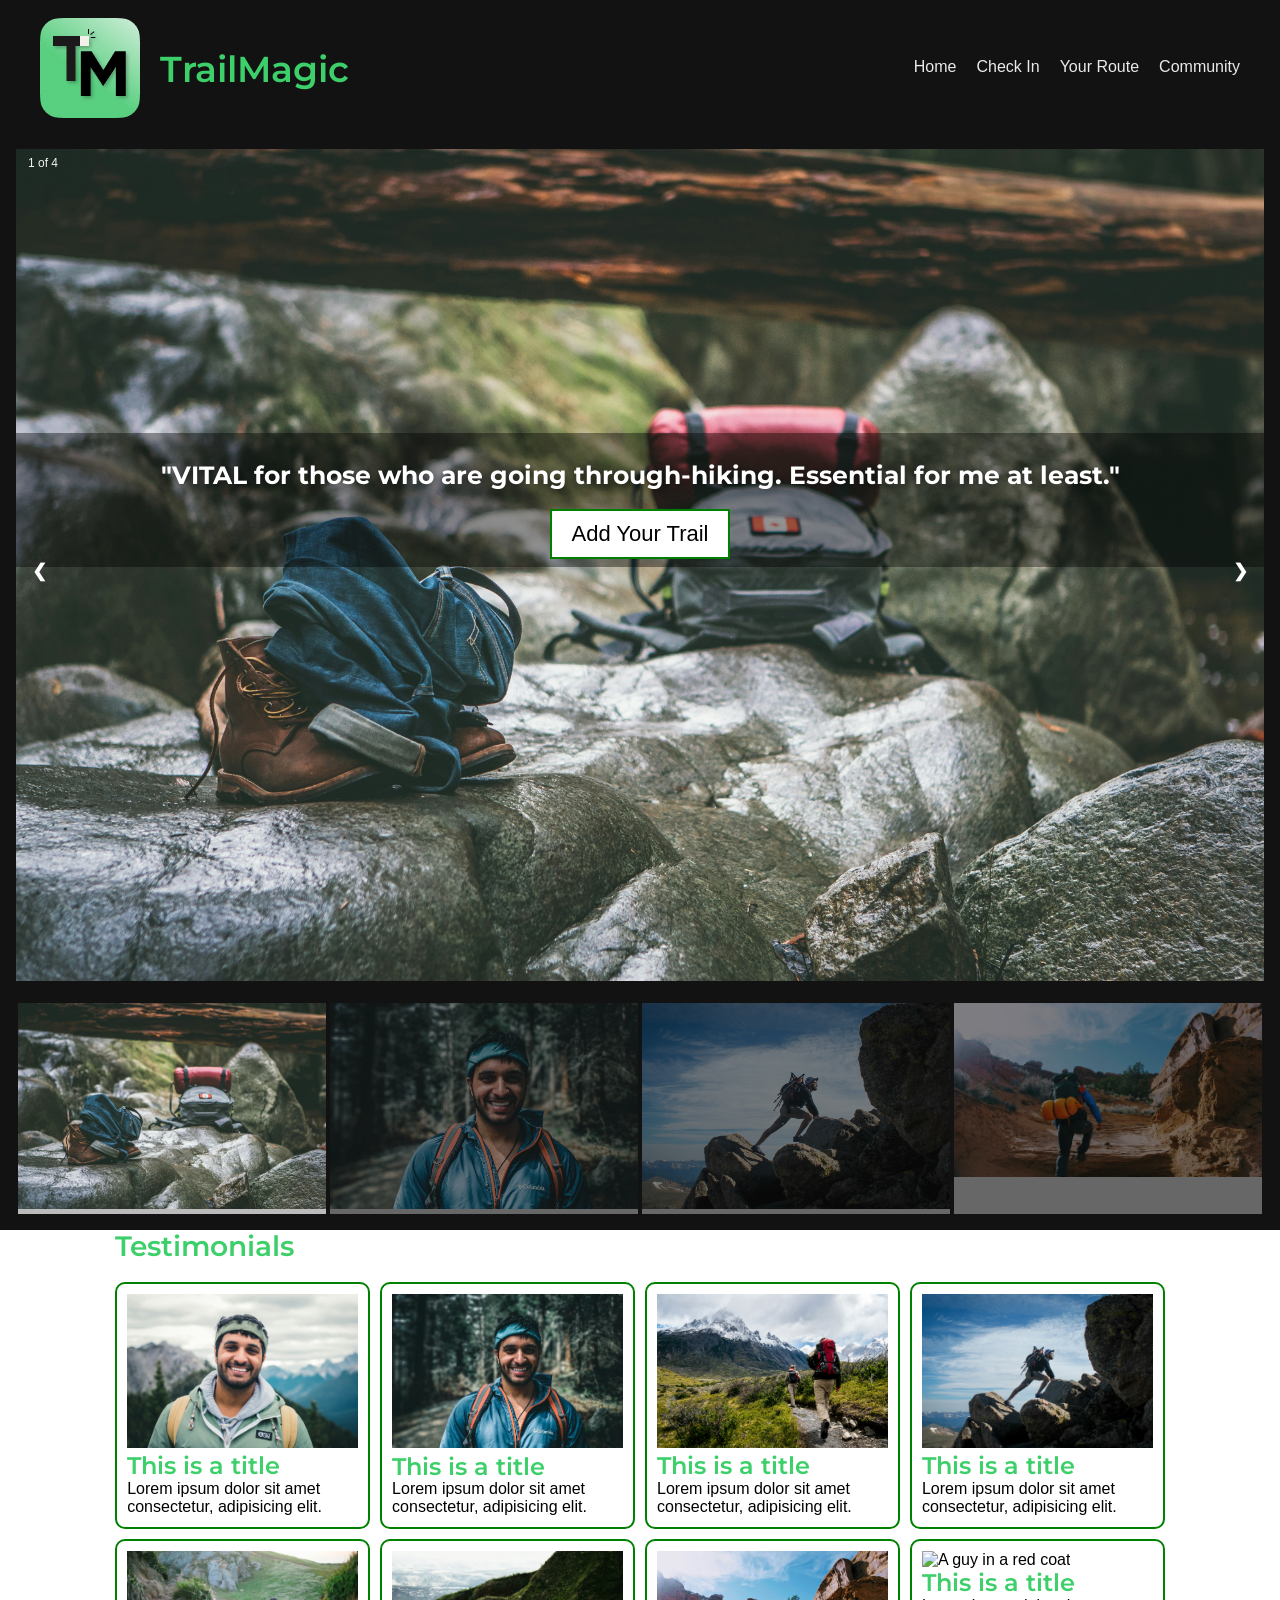
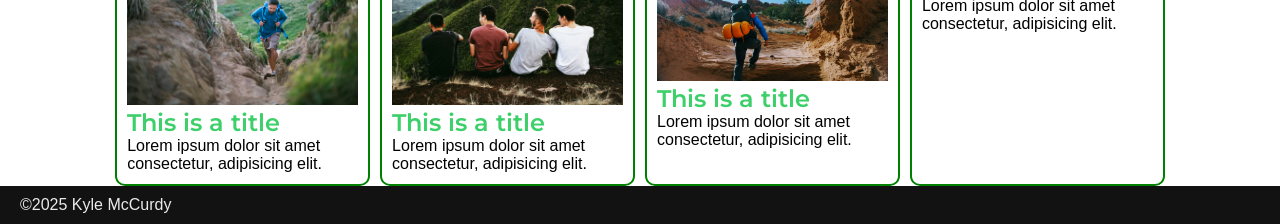
==== commit 11eb08fb: "final fixes" ====
--- a/grid.html
+++ b/grid.html
@@ -28,14 +28,6 @@
          <a href="javascript:void(0);" class="nav-item trigram" onclick="navToggle()">&#9776;</a>
     </nav>
     </nav>
-    <section class="hero">
-        <div class="hero-content">
-            <h1>"VITAL for those who are going through-hiking. Essential for me at least."</h1>
-        </div>
-        <div class="text">
-            <a class="more-links" href="#"> Add Your Trail <i class="bi bi-chevron-right"></i></a>
-        </div>
-    </section>
 
     <section class="slideshow">
         <div class="slideshow-wrapper">
@@ -53,17 +45,32 @@
           <div class="slide fade">
             <div class="numberof">2 of 4</div>
             <img src="img/ali2.jpg"/>
-            <div class="captiontext">A hiker.</div>
+            <div class="hero-content captiontext">
+                <h1>"VITAL for those who are going through-hiking. Essential for me at least."</h1>
+                <div class="text">
+                    <a class="more-links" href="#"> Add Your Trail <i class="bi bi-chevron-right"></i></a>
+                </div>
+            </div>
           </div>
           <div class="slide fade">
             <div class="numberof">3 of 4</div>
             <img src="img/brad-barmore-IQxcuHBF7Uo-unsplash.jpg"/>
-            <div class="captiontext">Out at the edges of it.</div>
+            <div class="hero-content captiontext">
+                <h1>"VITAL for those who are going through-hiking. Essential for me at least."</h1>
+                <div class="text">
+                    <a class="more-links" href="#"> Add Your Trail <i class="bi bi-chevron-right"></i></a>
+                </div>
+            </div>
           </div>
           <div class="slide fade">
             <div class="numberof">4 of 4</div>
             <img src="img/matt-gross-Z9e3d69XxWk-unsplash.jpg"/>
-            <div class="captiontext">A guy walking up.</div>
+            <div class="hero-content captiontext">
+                <h1>"VITAL for those who are going through-hiking. Essential for me at least."</h1>
+                <div class="text">
+                    <a class="more-links" href="#"> Add Your Trail <i class="bi bi-chevron-right"></i></a>
+                </div>
+            </div>
           </div>
           <a class="prev" onclick="plusSlides(-1)">&#10094;</a>
           <a class="next" onclick="plusSlides(1)">&#10095;</a>
--- a/css/grid.css
+++ b/css/grid.css
@@ -78,7 +78,7 @@
   /*--At screens BELOW 768px, hides nav menu items and displays trigram --*/
   @media screen and (max-width: 767px) {
     .topnav a, .topnav span {display: none;}
-    .topnav a.trigram {display:inherit; position:absolute; right:4%; font-size:2em; padding: .25em; background:var(--prime);}
+    .topnav a.trigram {display:inherit; position:inherit; right:4%; font-size:2em; padding: .25em; background:var(--prime);}
   }
   /*-- At screens BELOW 768px,  rules for mobile nav--*/
   @media screen and (max-width: 767px) {
@@ -209,6 +209,7 @@
     flex-direction: column;
     justify-content: center;
     align-items: center;
+    color: #000;
 }
 .hero {
     width: 100%;
@@ -222,6 +223,7 @@
 }
 .more-links {
   background: white;
+  text-decoration: #121212;
   border: 2px solid green;
   padding: 1rem 2rem;
 }
